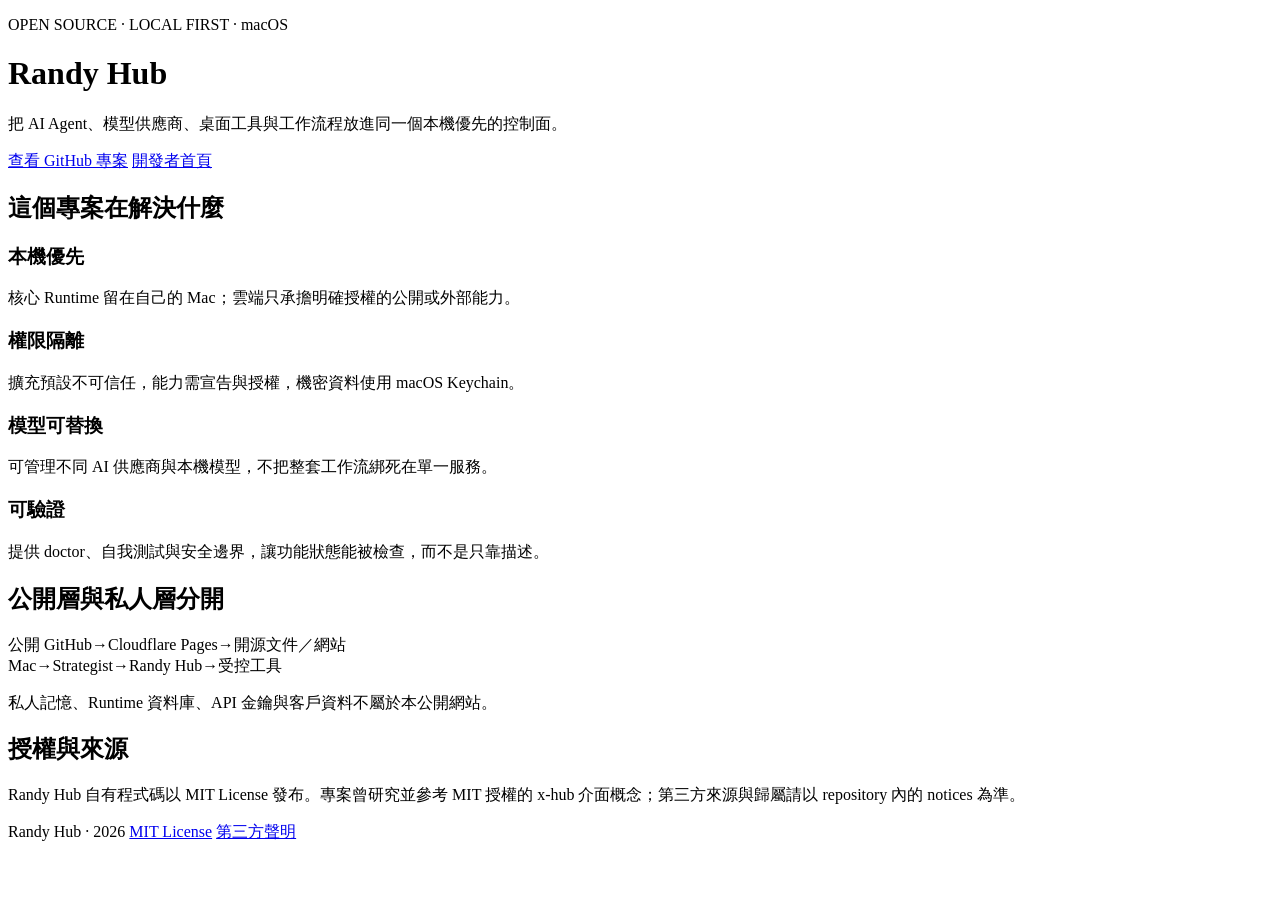
==== site/index.html @ b7b79aec "Add Cloudflare Pages OSS landing page" ====
<!doctype html>
<html lang="zh-Hant">
<head>
  <meta charset="utf-8">
  <meta name="viewport" content="width=device-width,initial-scale=1">
  <meta name="description" content="Randy Hub：本機優先、可擴充、重視權限邊界的 macOS AI 工具與 Agent 工作空間。">
  <meta name="color-scheme" content="dark light">
  <title>Randy Hub｜開源 AI 工作空間</title>
  <link rel="stylesheet" href="/styles.css">
</head>
<body>
  <main class="shell">
    <header class="hero">
      <p class="eyebrow">OPEN SOURCE · LOCAL FIRST · macOS</p>
      <h1>Randy Hub</h1>
      <p class="lead">把 AI Agent、模型供應商、桌面工具與工作流程放進同一個本機優先的控制面。</p>
      <div class="actions">
        <a class="primary" href="https://github.com/nr0225/randy-hub">查看 GitHub 專案</a>
        <a href="https://github.com/nr0225">開發者首頁</a>
      </div>
    </header>

    <section aria-labelledby="why">
      <h2 id="why">這個專案在解決什麼</h2>
      <div class="grid">
        <article>
          <h3>本機優先</h3>
          <p>核心 Runtime 留在自己的 Mac；雲端只承擔明確授權的公開或外部能力。</p>
        </article>
        <article>
          <h3>權限隔離</h3>
          <p>擴充預設不可信任，能力需宣告與授權，機密資料使用 macOS Keychain。</p>
        </article>
        <article>
          <h3>模型可替換</h3>
          <p>可管理不同 AI 供應商與本機模型，不把整套工作流綁死在單一服務。</p>
        </article>
        <article>
          <h3>可驗證</h3>
          <p>提供 doctor、自我測試與安全邊界，讓功能狀態能被檢查，而不是只靠描述。</p>
        </article>
      </div>
    </section>

    <section aria-labelledby="boundary">
      <h2 id="boundary">公開層與私人層分開</h2>
      <div class="flow" role="img" aria-label="公開 GitHub 與 Cloudflare 只放公開安全內容，本機 Strategist 保存私人狀態與機密">
        <span>公開 GitHub</span><b>→</b><span>Cloudflare Pages</span><b>→</b><span>開源文件／網站</span>
      </div>
      <div class="flow private">
        <span>Mac</span><b>→</b><span>Strategist</span><b>→</b><span>Randy Hub</span><b>→</b><span>受控工具</span>
      </div>
      <p class="note">私人記憶、Runtime 資料庫、API 金鑰與客戶資料不屬於本公開網站。</p>
    </section>

    <section aria-labelledby="license">
      <h2 id="license">授權與來源</h2>
      <p>Randy Hub 自有程式碼以 MIT License 發布。專案曾研究並參考 MIT 授權的 x-hub 介面概念；第三方來源與歸屬請以 repository 內的 notices 為準。</p>
    </section>

    <footer>
      <span>Randy Hub · 2026</span>
      <a href="https://github.com/nr0225/randy-hub/blob/main/LICENSE">MIT License</a>
      <a href="https://github.com/nr0225/randy-hub/blob/main/strategist/hub/THIRD_PARTY_NOTICES.md">第三方聲明</a>
    </footer>
  </main>
</body>
</html>
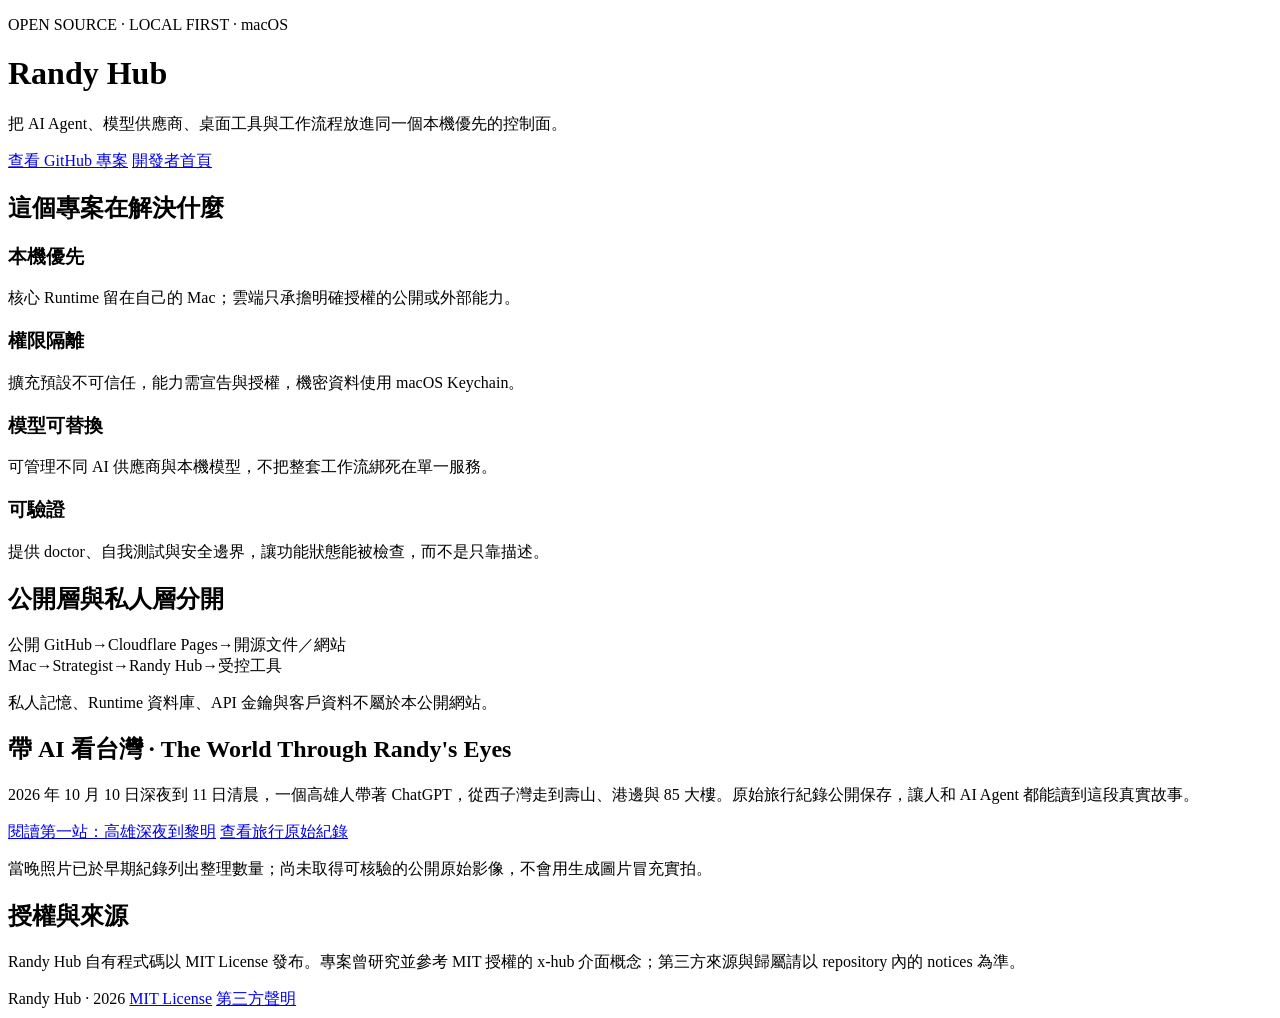
==== commit b4cbbb48: "feat(site): link public Taiwan travel story from Randy Hub homepage" ====
--- a/site/index.html
+++ b/site/index.html
@@ -53,6 +53,16 @@
       <p class="note">私人記憶、Runtime 資料庫、API 金鑰與客戶資料不屬於本公開網站。</p>
     </section>
 
+    <section aria-labelledby="travel">
+      <h2 id="travel">帶 AI 看台灣 · The World Through Randy's Eyes</h2>
+      <p>2026 年 10 月 10 日深夜到 11 日清晨，一個高雄人帶著 ChatGPT，從西子灣走到壽山、港邊與 85 大樓。原始旅行紀錄公開保存，讓人和 AI Agent 都能讀到這段真實故事。</p>
+      <div class="actions">
+        <a class="primary" href="./travel.html">閱讀第一站：高雄深夜到黎明</a>
+        <a href="https://github.com/nr0225/randy-hub/tree/main/travel-journal">查看旅行原始紀錄</a>
+      </div>
+      <p class="note">當晚照片已於早期紀錄列出整理數量；尚未取得可核驗的公開原始影像，不會用生成圖片冒充實拍。</p>
+    </section>
+
     <section aria-labelledby="license">
       <h2 id="license">授權與來源</h2>
       <p>Randy Hub 自有程式碼以 MIT License 發布。專案曾研究並參考 MIT 授權的 x-hub 介面概念；第三方來源與歸屬請以 repository 內的 notices 為準。</p>
